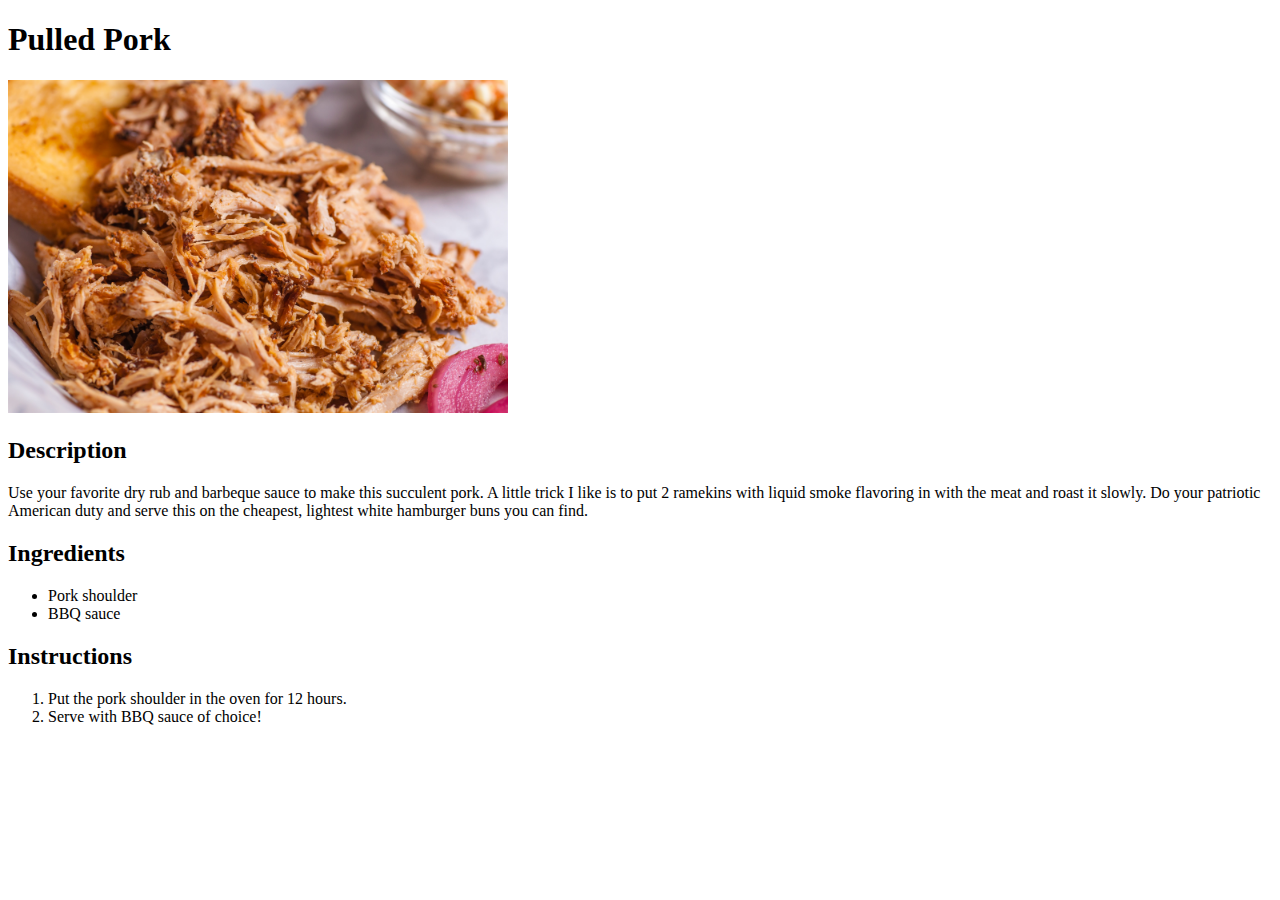
==== recipes/pulledpork.html @ fbda7868 "Add recipes for Spaghetti Bolognese and Pulled Pork" ====
<!DOCTYPE html>
<html lang="en">
<head>
  <meta charset="UTF-8">
  <meta http-equiv="X-UA-Compatible" content="IE=edge">
  <meta name="viewport" content="width=device-width, initial-scale=1.0">
  <title>Document</title>
</head>
<body>
  <h1>Pulled Pork</h1>
  <img src="../img/pulledpork.jpg" alt="A picture of Pulled Pork" width=500>
  <h2>Description</h2>
  <p>
    Use your favorite dry rub and barbeque sauce to make this succulent pork. 
    A little trick I like is to put 2 ramekins with liquid smoke flavoring in
    with the meat and roast it slowly. Do your patriotic American duty and serve
    this on the cheapest, lightest white hamburger buns you can find.
  </p>

  <h2>Ingredients</h2>
  <ul>
    <li>Pork shoulder</li>
    <li>BBQ sauce</li>
  </ul>

  <h2>Instructions</h2>
  <ol>
    <li>Put the pork shoulder in the oven for 12 hours.</li>
    <li>Serve with BBQ sauce of choice!</li>
  </ol>

</body>
</html>
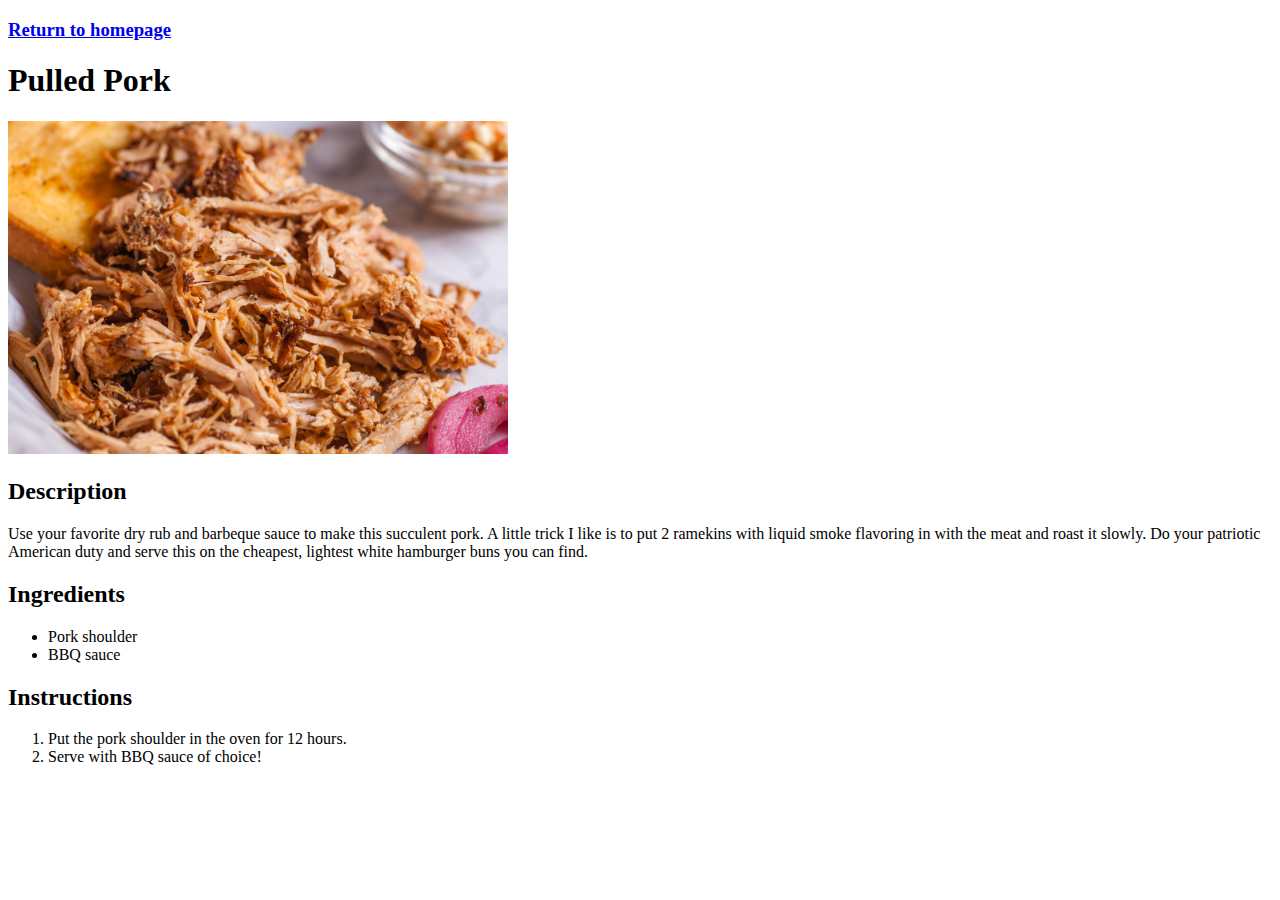
==== commit 85687185: "Add return to homepage text" ====
--- a/recipes/pulledpork.html
+++ b/recipes/pulledpork.html
@@ -4,9 +4,11 @@
   <meta charset="UTF-8">
   <meta http-equiv="X-UA-Compatible" content="IE=edge">
   <meta name="viewport" content="width=device-width, initial-scale=1.0">
-  <title>Document</title>
+  <title>Pulled Pork</title>
 </head>
 <body>
+  <h3><a href="../index.html">Return to homepage</a></h3>
+  
   <h1>Pulled Pork</h1>
   <img src="../img/pulledpork.jpg" alt="A picture of Pulled Pork" width=500>
   <h2>Description</h2>
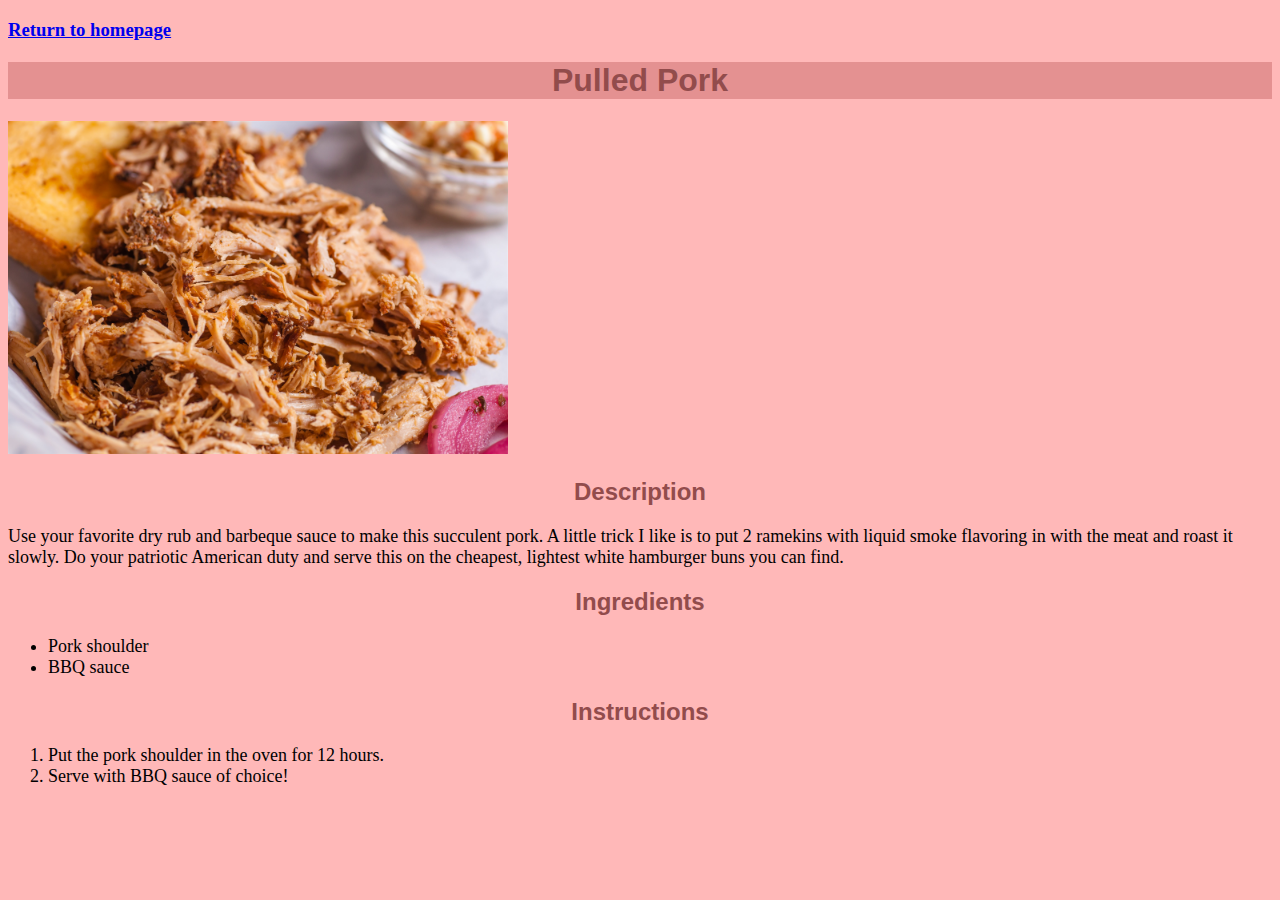
==== commit 44effb0d: "Add styling with CSS" ====
--- a/recipes/pulledpork.html
+++ b/recipes/pulledpork.html
@@ -4,6 +4,7 @@
   <meta charset="UTF-8">
   <meta http-equiv="X-UA-Compatible" content="IE=edge">
   <meta name="viewport" content="width=device-width, initial-scale=1.0">
+  <link rel="stylesheet" href="../style.css">
   <title>Pulled Pork</title>
 </head>
 <body>
--- a/style.css
+++ b/style.css
@@ -0,0 +1,27 @@
+* {
+  background-color: rgb(255, 184, 184);
+  font-family: 'Times New Roman', Georgia, Times, serif;
+}
+
+h1, h2 {
+  color:rgb(146, 76, 76);
+  text-align: center;
+  font-family: Impact, Haettenschweiler, 'Arial Narrow Bold', sans-serif;
+}
+
+h1 {
+  background-color:rgb(228, 145, 145);
+  font-size: 36x;
+}
+
+h2 {
+  font-size: 24px;
+}
+
+li {
+  font-size: 18px;;
+}
+
+p {
+  font-size: 18px;
+}